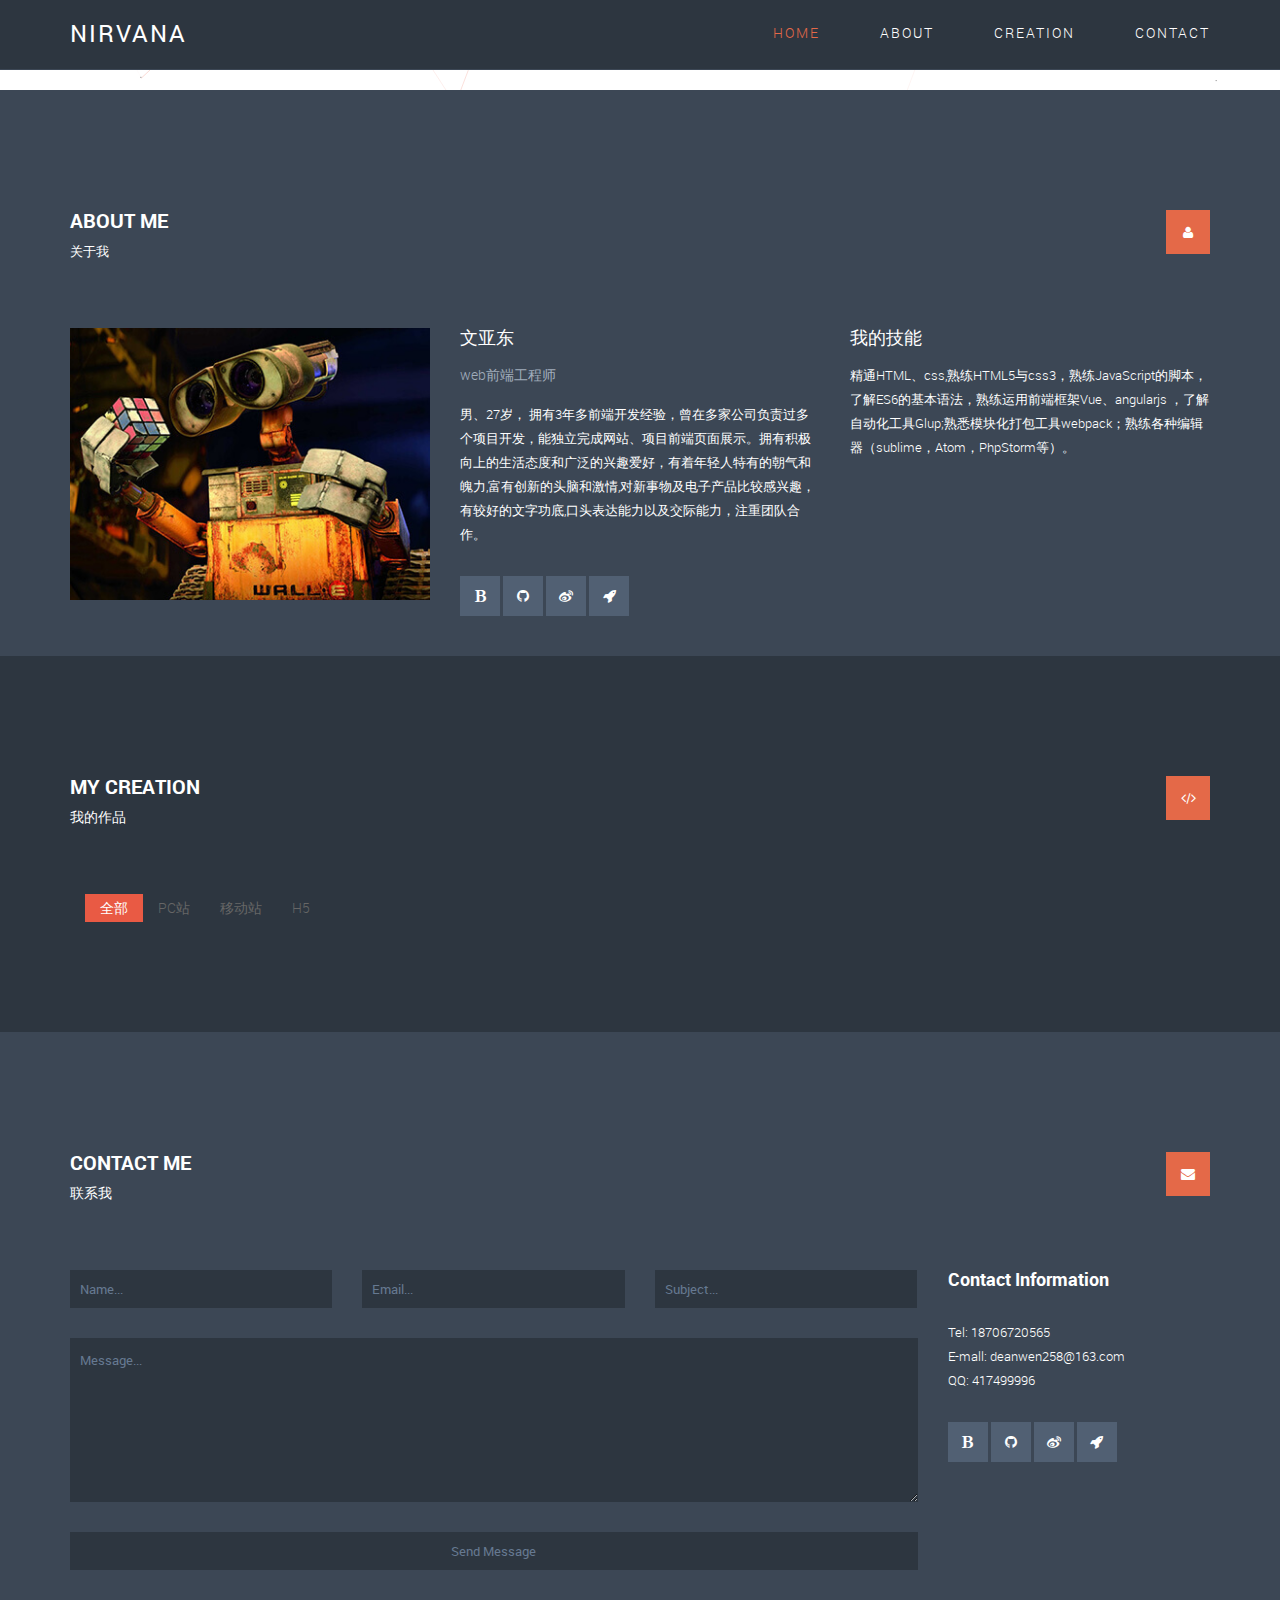
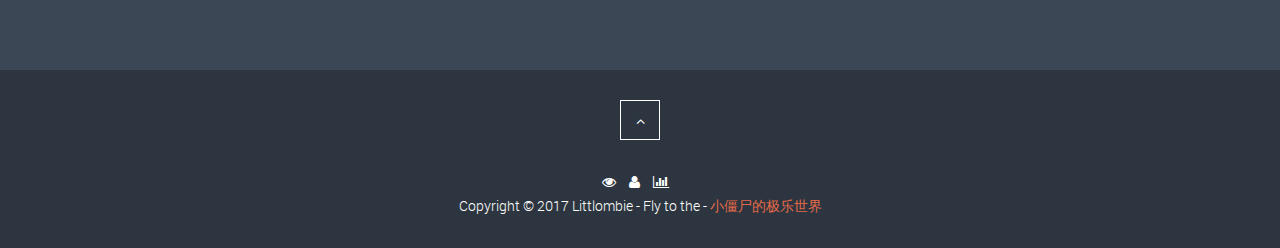
==== index.html @ 312cfea2 "修改部分兼容" ====
<!--
#############@@&$$$&&&&&&&&&&&&&&&&&@@@@@&&$$$$&@@################&
############@&&&&&&&&&&&&&&&&&&&&&&&&&@@@@@@@@&&&&&@##############@
##########@@@@@@&&&&&&&&&&&&&&@@@@@@@@@@@@@@@@#@@@@@@#############@
########@@@@@@@@@@@@@@@@@@@@@@@@@@@@@@@@@@@@########@@@###########@
#####@@@@@######@@@@@@@@@@@@@@@@@@@@@@@@###############@@@########@
###@@@@@@@@############@@@@@@@@@#######################@@@@@@#####@
#@@@@@@@@@@@@#########@@@@@@@@&&&&@@@@@@##@@##########@@@@@@@@@###@
###@@@@@@@@@@@@@#@@@@@@@&$|||||||%%$$$&&@@@@@####@##@@@@@@@@@#####@
####@@@@@@@@@@@@@&$$&@$!'....       ...``:;|$&@@@@@@@@@@@@@#######@
#########@@@@&%!:`'!|;`.                   ..`';%&@@@@###@@$$&@###@
########@@&%;`...`::`                         ...`:|$@@@@$|!!!%&@#@
########@$;`.  .....                             ..`;%$$$%|;;;;!|&&
########@$;`..  ..                              ...`;|!!!||;:;;;!$&
########@@|'...              .`''.             ....'|%|;:::::;;;|$&
#########@$:`.....      .':` .';:`..''.     ... ..`!&&%!;;;;;;!$@#@
##########&!`.......``':;|!`.  ..  .:!!:'`........'|@@@$|!;;!%@###@
######@&%||!'.....';!!!;'`.        ...`':;;;'.. ..:|||%&@$$$@#####@
#####@$;`..''...'|&@##@@$;`.........`:|&@#@@@%:`.`:;`.`;&@########@
######&!`..''`.`!$@@@@@@@|'`.  .....'!&@@@@#@&|'.`::`.`!&@########@
#######@%;'':`.`'|&@@@@&%;`.... ....`:%&@@@@@$;`.`:'';$@@#########@
######@@@@&%;`...``:;;:'``...      ..``';||!:`...'!%&@@@##########@
########@@#@%'.....`....          ...  .......`.`:|$@#############@
###########@&!'........   .`..  .`;;'.     ....`'!$@@@############@
#############@$;`.... .   .....```...  .    ..`!$@@@@@@###########@
############@@@@$!'...       ....     .  ..`:|&@@@@@@@############@
#############@@###@$!:`.................`:!$@@#@@#################@
#################@@&$%%%%|!!!!!!!!!!!|%%%$&&@@@###################@
###############@@@&&%||!|!!|%%$&$%||!|||||$&&@@@##################@
##############@@&@&$|!|%|!!!!|%$%|!!!!|%%|%&&&&@@#################@
##############@@@@&$!!!|%%%||%$%%|||%%%|;;|$&@@@##################@
##################@$|;!|%%|||!!!|||%%%%%%%$@######################@
###################@&$%%|||%$$%%$$$|||%$$$&@######################@
###################@&$$%%%$$%|||||%$$%%%%$@@######################@
-->
<!DOCTYPE html>
<!--[if lt IE 7]>
<html class="no-js lt-ie9 lt-ie8 lt-ie7"> <![endif]-->
<!--[if IE 7]>
<html class="no-js lt-ie9 lt-ie8"> <![endif]-->
<!--[if IE 8]>
<html class="no-js lt-ie9"> <![endif]-->
<!--[if gt IE 8]><!-->
<html class="no-js">
<!--<![endif]-->

<head>
    <meta charset="utf-8">
    <meta http-equiv="X-UA-Compatible" content="IE=edge">
    <title>小僵尸的极乐世界</title>
    <meta name="description" content="">
    <meta name="viewport" content="width=device-width, initial-scale=1">
    <link rel="stylesheet" href="css/normalize.css">
    <link class="icon" rel="shortcut icon" href="img/favicon.ico" />
    <link rel="stylesheet" href="css/font-awesome.css">
    <link rel="stylesheet" href="css/bootstrap.min.css">
    <link rel="stylesheet" href="css/templatemo-style.css">
    <link rel="stylesheet" href="css/style.css">
    <script src="js/vendor/modernizr-2.6.2.min.js"></script>
</head>

<body>
    <!--[if lt IE 7]>
<p class="browsehappy">You are using an <strong>outdated</strong> browser. Please <a href="http://browsehappy.com/">upgrade
    your browser</a> to improve your experience.</p>
<![endif]-->
    <div id="progress"></div>
    <div id="home" class="carousel slide carousel-fade" data-ride="carousel">

        <!-- Wrapper for slides -->
        <div class="carousel-inner">
            <div class="item active">
                <div class="item-1"></div>
                <div class="carousel-caption">
                    <div class="container">
                        <div class="col-md-offset-2 col-md-8 col-sm-12  z9">
                            <h2>STREAM</h2>
                            <p>In life, patience is the key. It's much better to be going somewhere slowly than nowhere fast.
                                </p>
                            <!-- <a href="https://littlombie.github.io/" target="_blank" class="button default z9">Details</a> -->
                        </div>
                    </div>
                </div>
            </div>
            <div class="item">
                <div class="item-2"></div>
                <div class="carousel-caption">
                    <div class="container">
                        <div class="col-md-offset-2 col-md-8 col-sm-12  z9">
                            <h2>OPTIMISM</h2>
                            <p>An optimist sees an opportunity in every calamity; a pessimist sees a calamity in every opportunity.
                                </p>
                            <!-- <a href="https://github.com/Littlombie/practice" target="_blank" class="button default z9">Challenge</a> -->
                        </div>
                    </div>
                </div>
            </div>
            <div class="item">
                <div class="item-3"></div>
                <div class="carousel-caption">
                    <div class="container">
                        <div class="col-md-offset-2 col-md-8 col-sm-12 z9">
                            <h2>BRAVER</h2>
                            <p>Pains make you stronger, tears make you braver, and heartbreaks make you wiser. So thank the
                                past for a better future. </p>
                            <!-- <a href="https://littlombie.github.io/website/" class="button default z9">Let's go</a> -->
                        </div>
                    </div>
                </div>
            </div>
        </div>
        <div class="copyrights">Collect from
            <a href="">XXX</a>
        </div>
        <!-- SLIDER OPTIONS -->
        <div class="slider-options">
            <div class="container">
                <div class="row">
                    <div class="col-md-4 col-sm-4 col-xs-4 slider-nav">
                        <!-- Controls -->
                        <a class="left carousel-control z9" href="#home" role="button" data-slide="prev">
                            <span class="fa fa-angle-left"></span>
                        </a>
                        <a class="right carousel-control z9" href="#home" role="button" data-slide="next">
                            <span class="fa fa-angle-right"></span>
                        </a>
                    </div>

                    <div class="col-md-4 col-sm-4 col-xs-4">
                        <!-- Indicators -->
                        <ol class="carousel-indicators">
                            <li data-target="#home" data-slide-to="0" class="active"></li>
                            <li data-target="#home" data-slide-to="1"></li>
                            <li data-target="#home" data-slide-to="2"></li>
                        </ol>
                    </div>

                    <div class="col-md-4 col-sm-4 text-right col-xs-4">
                        <a href="#" id="scroll-to-content" class="go-down z9">
                            <i class="fa fa-angle-down"></i>
                        </a>
                    </div>

                </div>
            </div>
        </div>

    </div>
    <!-- Carousel -->


    <nav id="navigation">
        <div class="navbar navbar-default navbar-static-top" role="navigation">
            <div class="container">
                <div class="navbar-header">
                    <button type="button" class="navbar-toggle" data-toggle="collapse" data-target=".navbar-collapse">
                        <span class="sr-only">Toggle navigation</span>
                        <i class="fa fa-bars"></i>
                    </button>
                    <a class="navbar-brand" href="index.html">NIRVANA</a>
                </div>
                <div class="navbar-collapse collapse">

                    <ul class="nav navbar-nav navbar-right">
                        <li>
                            <a href="#home" class="current z9">Home</a>
                        </li>
                        <li>
                            <a href="#about" class="z9">About</a>
                        </li>
                        <li>
                            <a href="#creation" class="z9">Creation</a>
                        </li>
                        <li>
                            <a href="#contact" class="z9">Contact</a>
                        </li>
                    </ul>

                </div>
                <!--/.nav-collapse -->
            </div>
            <!--/.container -->
        </div>
        <!--navbar-default-->
    </nav>
    <!--navigation section end here-->


    <section id="about" class="page-section first-section">
        <div class="container">
            <div class="row page-heading">
                <div class="col-md-8 col-sm-8">
                    <h3 class="page-title">About Me</h3>
                    <p class="page-subtitle">关于我</p>
                </div>
                <div class="col-md-4 col-sm-4 hidden-xs page-icon-holder">
                    <p class="page-icon">
                        <i class="fa fa-user"></i>
                    </p>
                </div>
            </div>
            <div class="row">
                <div class="col-md-4 col-sm-6 col-xs-12">
                    <div class="profile-image">
                        <img src="img/9.jpg" alt="">
                    </div>
                </div>
                <div class="col-md-4 col-sm-6 col-xs-12">
                    <div class="profile-content">
                        <h4>文亚东</h4>
                        <span>web前端工程师</span>
                        <p>
                            男、27岁，<!--现居西安，--> 拥有3年多前端开发经验，曾在多家公司负责过多个项目开发，能独立完成网站、项目前端页面展示。拥有积极向上的生活态度和广泛的兴趣爱好，有着年轻人特有的朝气和魄力,富有创新的头脑和激情,对新事物及电子产品比较感兴趣，有较好的文字功底,口头表达能力以及交际能力，注重团队合作。</p>
                        <ul class="social-icons">
                            <li>
                                <a href="https://littlombie.github.io/" class="fa fa-bold z9" target="_blank" title="博客"></a>
                            </li>
                            <li>
                                <a href="https://github.com/Littlombie" class="fa fa-github z9" target="_blank" title="GitHub"></a>
                            </li>
                            <li>
                                <a href="http://weibo.com/2500884952/profile?topnav=1&wvr=6&is_all=1" class="fa fa-weibo z9"
                                    target="_blank" title="微博"></a>
                            </li>
                            <li>
                                <a href="https://littlombie.github.io/website/my-resume.html" class="fa fa-rocket z9" target="_blank"
                                    title="简历"></a>
                            </li>
                        </ul>
                    </div>
                </div>
                <div class="col-md-4 col-sm-12 col-xs-12">
                    <div class="my-skills">
                        <h4>我的技能</h4>
                        <p>
                            精通HTML、css,熟练HTML5与css3，熟练JavaScript的脚本，了解ES6的基本语法，熟练运用前端框架Vue、angularjs ，了解自动化工具Glup;熟悉模块化打包工具webpack；熟练各种编辑器（sublime，Atom，PhpStorm等）。</p>
                        <!-- <ul class="progess-bars">
                        <small>我认为每个语言的出现到我们弄懂完全掌握不是一两年的事，我们越深入的学习就会越觉得自己懂得只是其冰山一角，所以以下仅供参考！</small>
                        <li>
                            <span>HTML 75%</span>
                            <div class="progress">
                                <div class="progress-bar" role="progressbar" aria-valuenow="875" aria-valuemin="0"
                                     aria-valuemax="100" style="width: 75%;"></div>
                            </div>
                        </li>
                        <li>
                            <span>CSS 75%</span>
                            <div class="progress">
                                <div class="progress-bar" role="progressbar" aria-valuenow="75" aria-valuemin="0"
                                     aria-valuemax="100" style="width: 75%;"></div>
                            </div>
                        </li>
                        <li>
                            <span>JAVASCRIPT 60%</span>
                            <div class="progress">
                                <div class="progress-bar" role="progressbar" aria-valuenow="60" aria-valuemin="0"
                                     aria-valuemax="100" style="width: 60%;"></div>
                            </div>
                        </li>
                    </ul> -->
                    </div>
                </div>
            </div>
        </div>
    </section>


    <section id="creation" class="page-section">
        <div class="container">
            <div class="row page-heading">
                <div class="col-md-8 col-sm-8">
                    <h3 class="page-title">My CREATION</h3>
                    <p class="page-subtitle">我的作品</p>
                </div>
                <div class="col-md-4 col-sm-4 hidden-xs text-right">
                    <p class="page-icon">
                        <i class="fa fa-code"></i>
                    </p>
                </div>
            </div>

            <div class="col-md-4 col-sm-4 center-block text-center ">
                <ul id="filters" class=" clearfix tab-hd">
                    <li>
                        <span class="pointer filter active  z9" data-filter="pc mobile H5">全部</span>
                    </li>
                    <li>
                        <span class="pointer filter   z9" data-filter="pc">PC站</span>
                    </li>
                    <li>
                        <span class="pointer filter  z9" data-filter="mobile">移动站</span>
                    </li>
                    <li>
                        <span class="pointer filter  z9" data-filter="H5">H5</span>
                    </li>
                </ul>
            </div>
            <div class="row pro_bd">
                <div id="portfoliolist" class="creation-holder">
                    <!--my CREATION-->
                </div>
            </div>
        </div>
    </section>


    <section id="contact" class="page-section">
        <div class="container">
            <div class="row page-heading">
                <div class="col-md-8 col-sm-8">
                    <h3 class="page-title">Contact Me</h3>
                    <p class="page-subtitle">联系我</p>
                </div>
                <div class="col-md-4 col-sm-4 hidden-xs text-right">
                    <p class="page-icon">
                        <i class="fa fa-envelope"></i>
                    </p>
                </div>
            </div>
            <div class="row">
                <div class="col-md-9 col-sm-12">
                    <div class="row">
                        <form method="post" class="contact-form">
                            <!--action="send-mail.php" method="post"-->
                            <fieldset class="col-md-4 col-sm-6 col-xs-12">
                                <input type="text" id="name" class=" z9" placeholder="Name..." name="name">
                            </fieldset>
                            <fieldset class="col-md-4 col-sm-6 col-xs-12">
                                <input type="email" id="email" class=" z9" placeholder="Email..." name="mail">
                            </fieldset>
                            <fieldset class="col-md-4 col-sm-12 col-xs-12">
                                <input type="text" id="subject" class=" z9" placeholder="Subject..." name="subject">
                            </fieldset>
                            <fieldset class="col-md-12 col-sm-12 col-xs-12">
                                <textarea name="message" id="message" class=" z9" cols="30" rows="6" placeholder="Message..."></textarea>
                            </fieldset>
                            <fieldset class="col-md-12 col-sm-12 col-xs-12">
                                <input type="submit" id="submit" class=" z9" class="button default" value="Send Message">
                            </fieldset>
                        </form>
                    </div>
                </div>
                <div class="col-md-3 col-sm-12">
                    <div class="contact-info">
                        <h4>Contact Information</h4>
                        <p>
                            <span>Tel: </span>
                            <a href="tel:18706720565">18706720565</a>
                        </p>
                        <p>
                            <span>E-mall: </span> deanwen258@163.com</p>
                        <p>
                            <span>QQ: </span> 417499996</p>
                        <ul class="social-icons">
                            <li>
                                <a href="https://littlombie.github.io/" class="fa fa-bold z9" target="_blank" title="博客"></a>
                            </li>
                            <li>
                                <a href="https://github.com/Littlombie" class="fa fa-github z9" target="_blank" title="GitHub"></a>
                            </li>
                            <li>
                                <a href="http://weibo.com/2500884952/profile?topnav=1&wvr=6&is_all=1" class="fa fa-weibo z9"
                                    target="_blank" title="微博"></a>
                            </li>
                            <li>
                                <a href="https://littlombie.github.io/website/my-resume.html" class="fa fa-rocket z9" target="_blank"
                                    title="简历"></a>
                            </li>
                        </ul>
                    </div>
                </div>
            </div>
        </div>
    </section>


    <footer class="site-footer">
        <div class="container">
            <div class="text-center">
                <a href="#" class="go-top z9">
                    <i class="fa fa-angle-up"></i>
                </a>
                <script async src="https://dn-lbstatics.qbox.me/busuanzi/2.3/busuanzi.pure.mini.js"></script>
                <div class="tongji">
                    <span id="busuanzi_container_site_pv">
                        <i class="fa fa-eye"></i>
                        <span id="busuanzi_value_site_pv"></span>
                    </span>
                    <span id="busuanzi_container_site_uv">
                        <i class="fa fa-user"></i>
                        <span id="busuanzi_value_site_uv"></span>
                    </span>
                    <span id="busuanzi_container_page_pv">
                        <i class="fa fa-bar-chart"></i>
                        <span id="busuanzi_value_page_pv"></span>
                    </span>
                </div>
                <p class="copyright-text">Copyright &copy; 2017 Littlombie - Fly to the -
                    <a href="javascript:;" target="_blank" title="小僵尸的极乐世界">小僵尸的极乐世界</a>
                </p>
            </div>

        </div>
    </footer>

    <script src="https://apps.bdimg.com/libs/jquery/1.11.3/jquery.min.js"></script>
    <script src="js/bootstrap.min.js"></script>
    <script src="js/min/plugins.min.js"></script>
    <script src="js/min/jquery.easing.min.js"></script>
    <script src="js/min/jquery.mixitup.min.js"></script>
    <script>
        //    (function($) {
        //    $.getJSON("data/creation.json", function(data) {
        //        // console.log(data);
        //        var $jsontip = $("#portfoliolist");
        //        var strHtml = ""; //存储数据的变量
        //
        //        $.each(data, function(infoIndex, info){
        //            // console.log(infoIndex,info);
        //            $.each(info, function(n, belongs) {
        //                // console.log(n, belongs);
        //                $.each(belongs.item, function(x, items) {
        //                    strHtml += "<div class='portfolio  col-md-3 col-sm-6 col-xs-12 creation-item "+belongs.belong+" ' data-cat='"+belongs.belong+"'> <div class='portfolio-wrapper'> <img src='img/production/"+items.img+"' alt=''/> <div class='label'> <div class='label-text'><a class='text-title' href='"+items.url+"'  target='_blank'>"+items.name+" </a></div> <div class='label-bg'></div> </div> </div> </div>"
        //                    console.log(x);
        //                    $jsontip.html(strHtml+"<p class='loadList'></p>");
        //                })
        //            })
        //        })
        //    })
        //    })(jQuery);
    </script>
    <script src="js/main.js"></script>
    <script src="js/love.js"></script>
    <script src="js/min/canvas-nest.min.js"></script>
</body>

</html>
---- css/templatemo-style.css ----
/*
Stream Template 

*/

@font-face {
    font-family: 'robotolight';
    src: url("../fonts/Roboto-Light-webfont.eot");
    src: url("../fonts/Roboto-Light-webfont.eot?#iefix") format("embedded-opentype"),url("../fonts/Roboto-Light-webfont.woff") format("woff"),url("../fonts/Roboto-Light-webfont.ttf") format("truetype"),url("../fonts/Roboto-Light-webfont.svg#robotolight") format("svg");
    font-weight: normal;
    font-style: normal;
}

@font-face {
    font-family:'robotoregular';src:url("../fonts/Roboto-Regular-webfont.eot");src:url("../fonts/Roboto-Regular-webfont.eot?#iefix") format("embedded-opentype"),url("../fonts/Roboto-Regular-webfont.woff") format("woff"),url("../fonts/Roboto-Regular-webfont.ttf") format("truetype"),url("../fonts/Roboto-Regular-webfont.svg#robotoregular") format("svg");font-weight:normal;font-style:normal;
}

@font-face {
    font-family:'robotobold';src:url("../fonts/Roboto-Bold-webfont.eot");src:url("../fonts/Roboto-Bold-webfont.eot?#iefix") format("embedded-opentype"),url("../fonts/Roboto-Bold-webfont.woff") format("woff"),url("../fonts/Roboto-Bold-webfont.ttf") format("truetype"),url("../fonts/Roboto-Bold-webfont.svg#robotobold") format("svg");font-weight:normal;font-style:normal;
}
::selection {
    background: #77e8df;
    color: #fff;
}
.slider-options:after {
    content: "";
    display: table;
    clear: both;
}
.copyrights{text-indent:-9999px;height:0;line-height:0;font-size:0;overflow:hidden;}
html,body,div,span,applet,object,iframe,h1,h2,h3,h4,h5,h6,p,blockquote,pre,a,abbr,acronym,address,big,cite,code,del,dfn,em,img,ins,kbd,q,s,samp,small,strike,strong,sub,sup,tt,var,b,u,i,center,dl,dt,dd,ol,ul,li,fieldset,form,label,legend,table,caption,tbody,tfoot,thead,tr,th,td,article,aside,canvas,details,embed,figure,figcaption,footer,header,hgroup,menu,nav,output,ruby,section,summary,time,mark,audio,video {
    margin: 0;
    padding: 0;
    border: 0;
    font-size: 100%;
    vertical-align: baseline;
}
small {
    font-size: 87.5%;
}
.pointer {
    cursor: pointer;
}
.yellow {
	color: #FF0;
}

.green {
	color: #6F6;
}

main {
    display: block;
}

body {
    line-height: 1;
}

ol,ul {
    list-style: none;
}

blockquote,q {
    quotes: none;
}

blockquote:before,blockquote:after {
    content: '';
    content: none;
}

table {
    border-collapse: collapse;
    border-spacing: 0;
}

html {
    font-size: 100%;
    -webkit-text-size-adjust: 100%;
    -ms-text-size-adjust: 100%;
}

a:focus {
    outline: none;
}

article,aside,details,figcaption,figure,footer,header,hgroup,nav,section {
    display: block;
}

audio,canvas,video {
    display: inline-block;
    *display: inline;
    *zoom: 1;
}

audio:not([controls]) {
    display: none;
}

sub,sup {
    line-height: 0;
    position: relative;
    vertical-align: baseline;
}

sup {
    top: -.5em;
}

sub {
    bottom: -.25em;
}

img {
    border: 0;
    -ms-interpolation-mode: bicubic;
}

button,input,select,textarea {
    font-size: 100%;
    margin: 0;
    vertical-align: baseline;
    *vertical-align: middle;
}

button,input {
    line-height: normal;
    *overflow: visible;
}

button::-moz-focus-inner,input::-moz-focus-inner {
    border: 0;
    padding: 0;
}

button,input[type="button"],input[type="reset"],input[type="submit"] {
    cursor: pointer;
    -webkit-appearance: button;
}

input[type="search"] {
    -webkit-appearance: textfield;
}

input[type="search"]:-webkit-search-decoration {
    -webkit-appearance: none;
}

textarea {
    overflow: auto;
    vertical-align: top;
}

body {
    font-size: 14px;
    line-height: 24px;
    color: #fff;
    font-family: 'robotolight';
}

a {
    color: #e46948;
    -webkit-transition: all 150ms ease-in-out;
    -moz-transition: all 150ms ease-in-out;
    -ms-transition: all 150ms ease-in-out;
    -o-transition: all 150ms ease-in-out;
    transition: all 150ms ease-in-out;
    text-decoration: none !important;
}

a:hover {
    color: #fff;
}

h1,h2,h3,h4,h5 {
    color: #fff;
}

::-webkit-input-placeholder {
    color: #667991;
}

:-moz-placeholder {
    color: #667991;
}

::-moz-placeholder {
    color: #667991;
}

:-ms-input-placeholder {
    color: #667991;
}

.button {
    padding: 5px 20px;
    display: inline-block;
    text-transform: uppercase;
    font-family: 'robotobold';
}

.button.default {
    background: #e46948;
    color: #fff;
}

.page-section {
    padding-top: 120px;
}

.page-heading {
    margin-bottom: 65px;
}

.page-title {
    font-size: 20px;
    font-family: 'robotobold';
    text-transform: uppercase;
    margin-bottom: 7px;
}

.page-subtitle {
    font-size: 14px;
    font-family: 'robotolight';
    text-transform: uppercase;
}

.page-icon-holder {
    text-align: right;
}

.page-icon {
    width: 44px;
    height: 44px;
    line-height: 44px;
    text-align: center;
    background: #e46948;
    color: #fff;
    display: inline-block;
}

.social-icons {
    margin-top: 30px;
}

.social-icons li {
    display: inline-block;
}

.social-icons a {
    width: 40px;
    height: 40px;
    line-height: 40px;
    background: #516073;
    text-align: center;
    color: #fff;
}

.social-icons a:hover {
    background: #e46948;
}

.navbar-default a.navbar-brand {
    color: #fff;
    font-family: 'robotoregular';
    font-size: 24px;
    text-transform: uppercase;
    letter-spacing: 2px;
    margin-top: 8px;
}

.navbar-default a.navbar-brand:hover {
    color: #fff;
}

.navbar-default .navbar-nav>li {
    margin-top: 8px;
    margin-left: 30px;
}

.navbar-default .navbar-nav>li>a {
    color: #fff;
    text-transform: uppercase;
    letter-spacing: 2px;
}

.navbar-default .navbar-nav>li>a.current {
    color: #e46948;
}

.navbar-default .navbar-nav>li>a.current:hover {
    color: #e46948;
}

.navbar-default .navbar-nav>li>a:hover {
    color: #fff;
}

.navbar,.navbar-default,.navbar-static-top {
    background-color: #2d3640;
    border-color: #3c4755;
    height: 70px;
}

.is-sticky .navbar.navbar-default.navbar-static-top {
    width: 100%;
    height: 70px;
}

#undefined-sticky-wrapper,.sticky-wrapper {
    background: #2d3640;
    height: 70px !important;
}

.navbar-default .navbar-collapse,.navbar-default .navbar-form {
    background: #2d3640;
    border-color: transparent;
}

.navbar-toggle {
    border-radius: 0;
    border: 1px solid #fff;
    width: 40px;
    height: 40px;
    text-align: center;
    line-height: 40px;
    padding: 0;
}

.navbar-toggle:hover {
    background: #2d3640;
}

.slider-options {
    background: #3c4755;
    position: absolute;
    width: 100%;
    height: 80px;
    line-height: 80px;
    bottom: 0;
    left: 0;
}

#home {
    background: #3c4755;
}

.slider-nav {
    margin-top: 21px;
}

.carousel-control {
    position: relative;
    top: 0;
    bottom: 0;
    left: 0;
    width: 32px;
    height: 32px;
    font-size: 18px;
    border: 1px solid #fff;
    color: #fff;
    text-align: center;
    text-shadow: none;
    display: block;
    float: left;
    opacity: 1;
}

.carousel-control.left {
    margin-right: 5px;
}

.carousel-control span {
    line-height: 32px;
    display: block;
    width: 100%;
    height: 100%;
}

.carousel-control:hover {
    color: #e46948;
    border-color: #e46948;
}

.carousel-control.left {
    position: relative;
    background-image: none !important;
}

.carousel-control.right {
    position: relative;
    background-image: none !important;
}

.carousel-indicators {
    position: relative;
    bottom: auto;
    left: auto;
    width: auto;
    margin-left: 0;
    line-height: 80px;
}

.carousel-indicators li {
    display: inline-block;
    width: 8px;
    height: 8px;
    margin: 1px;
    text-indent: -999px;
    cursor: pointer;
    background-color: #667991;
    border-radius: 8px;
    border: 0;
}

.carousel-indicators .active {
    width: 8px;
    height: 8px;
    background: #e46948;
    margin: 1px;
}

html,body {
    height: 100%;
}

.carousel,.item,.active {
    height: 100%;
}

.carousel-inner {
    height: 100%;
    position: static;
}
.carousel-inner>.item {
    z-index: 0;
}
.carousel-inner>.item>img,.carousel-inner>.item>a>img {
    min-width: 100%;
    max-height: 100%;
}

.item-1 {
    position: absolute;
    width: 100%;
    height: 100%;
    background: url(../img/slide-1.jpg);
    background-repeat: no-repeat;
    background-size: cover;
    background-position: 100% 100%;
}

.item-2 {
    position: absolute;
    width: 100%;
    height: 100%;
    background: url(../img/slide-2.jpg);
    background-repeat: no-repeat;
    background-size: cover;
    background-position: 100% 100%;
}

.item-3 {
    position: absolute;
    width: 100%;
    height: 100%;
    background: url(../img/slide-3.jpg);
    background-repeat: no-repeat;
    background-size: cover;
    background-position: 100% 100%;
}

.carousel-caption {
    position: absolute;
    z-index: 9;
    width: 100%;
    left: 0;
    top: 34%;
    bottom: auto;
    text-shadow: none !important;
}

.carousel-caption h2 {
    font-size: 44px;
    font-family: 'robotobold';
    margin-bottom: 30px;
}

.carousel-caption p {
    font-size: 18px;
    line-height: 24px;
    font-family: 'robotolight';
    margin-bottom: 30px;
}

@media screen and (max-width: 992px) {
    .carousel-caption {
        top: 10%;
    }

    .carousel-caption h2 {
        font-size: 24px;
    }

    .carousel-caption p {
        font-size: 16px;
    }
    .item-1,.item-2,.item-3 {
        background-position: center center;
    }
}

@media screen and (max-width: 768px) {
    .carousel-caption {
        top: 5%;
    }
    .page-heading {
        margin-bottom: 30px;
    }
}
@media screen and (max-width: 320px) {
    .carousel-control {
        width: 30px;
        height:30px;
    }
    .carousel-control span {
        line-height: 30px;
    }
}
.carousel-fade .carousel-inner .item {
    opacity: 0;
    transition-property: opacity;
}

.carousel-fade .carousel-inner .active {
    opacity: 1;
}

.carousel-fade .carousel-inner .active.left,.carousel-fade .carousel-inner .active.right {
    left: 0;
    opacity: 0;
    z-index: 1;
}

.carousel-fade .carousel-inner .next.left,.carousel-fade .carousel-inner .prev.right {
    opacity: 1;
}

.carousel-fade .carousel-control {
    z-index: 2;
}

.go-down {
    width: 32px;
    height: 32px;
    text-align: center;
    line-height: 32px;
    border: 1px solid #fff;
    color: #fff;
    display: inline-block;
}

.go-down:hover {
    color: #e46948;
    border-color: #e46948;
}

#about {
    background: #3c4755;
}

#about p {
    font-size: 13px;
}

#about h4 {
    font-size: 18px;
    font-family: 'robotobold';
    margin-bottom: 15px;
}

.profile-image {
    overflow: hidden;
    margin-bottom: 30px;
}

.profile-image img {
    width: 100%;
    display: block;
}

.profile-content {
    margin-bottom: 40px;
}

.profile-content span {
    display: block;
    margin-bottom: 15px;
    color: #a1adbc;
}

.my-skills {
    margin-bottom: 120px;
}

.progess-bars {
    margin-top: 30px;
}

.progess-bars span {
    font-size: 12px;
}

.progress {
    box-shadow: none;
    height: 14px;
    background: #475364;
    border-radius: 0;
    border: 0;
    margin-bottom: 10px;
}

.progress-bar {
    box-shadow: none;
    background: #e46948;
}

#creation {
    background: #2d3640;
}

.creation-holder {
    margin-bottom: 90px;
    display: inline-block;
}

.creation-item {
    margin-bottom: 30px;
}

.creation-thumb {
    overflow: hidden;
    position: relative;
}

.creation-thumb img {
    width: 100%;
    display: block;
}

.creation-thumb .hover {
    position: absolute;
    width: 100%;
    height: 100%;
    background: #e46948;
    top: 40px;
    left: 0;
    opacity: 0;
    visibility: hidden;
    -webkit-transition: all 200ms linear;
    -moz-transition: all 200ms linear;
    -ms-transition: all 200ms linear;
    -o-transition: all 200ms linear;
    transition: all 200ms linear;
}

.creation-thumb a {
    position: absolute;
    bottom: 10%;
    left: 50%;
    width: 40px;
    height: 40px;
    line-height: 40px;
    text-align: center;
    color: #fff;
    border: 1px solid #fff;
    margin-left: -20px;
    margin-top: -20px;
}

.creation-thumb:hover .hover {
    top: 0;
    opacity: 1;
    visibility: visible;
}

#contact {
    background: #3c4755;
    padding-bottom: 70px;
}

.contact-form {
    margin-bottom: 40px;
}

.contact-form input,.contact-form textarea {
    padding: 10px;
    width: 100%;
    margin-bottom: 30px;
    background: #2d3640;
    border: 0;
    outline: 0;
    font-size: 13px;
    font-family: 'robotoregular';
    color: #667991;
}

.contact-form textarea {
    max-width: 100%;
}

.contact-form .button {
    display: inline-block;
    width: auto;
}

.contact-info {
    margin-bottom: 50px;
}

.contact-info h4 {
    font-size: 18px;
    font-family: 'robotobold';
    margin-bottom: 30px;
}

.contact-info p {
    font-size: 13px;
}
.contact-info a {
    color: #fff;
}
.contact-info a:hover {
    color: #FFF;
}
.site-footer {
    background: #2d3640;
    padding: 30px 0;
}

.site-footer a {
    display: inline-block;
    color: #e46948;
}

.go-top {
    width: 40px;
    height: 40px;
    line-height: 40px;
    text-align: center;
    border: 1px solid #fff;
    display: inline-block;
    color: #fff !important;
    margin-bottom: 30px;
}

.go-top:hover {
    color: #e46948 !important;
    border-color: #e46948;
}
---- css/style.css ----
html,body{height:auto}#progress{position:fixed;top:0;left:0;height:3px;background:linear-gradient(to right, #02c7fd 0%, #ff0202 100%);z-index:9999}.tab-hd span{-webkit-transition:all 150ms ease-in-out;-moz-transition:all 150ms ease-in-out;-ms-transition:all 150ms ease-in-out;-o-transition:all 150ms ease-in-out;transition:all 150ms ease-in-out;text-decoration:none !important}.tab-hd span:hover{color:#e46948;border-color:#e46948}#filters{padding:0;list-style:none}#filters li{float:left}#filters li span{display:block;padding:2px 15px;text-decoration:none;color:#666;cursor:pointer}#filters li span.active{background:#e95a44;color:#fff}.center-block{margin-bottom:20px}.creation-holder{-webkit-display:flex;display:flex;width:100%;flex-wrap:wrap;justify-content:space-between}#portfoliolist .portfolio{-webkit-box-sizing:border-box;-moz-box-sizing:border-box;-o-box-sizing:border-box;width:24.5%;*width:23%;margin:1% 0;display:none;float:left;overflow:hidden}.portfolio-wrapper{overflow:hidden;position:relative !important;cursor:pointer}.portfolio-wrapper>a{display:block;width:100%;height:100%}.portfolio img{max-width:100%;position:relative}.portfolio .label{position:absolute;width:100%;height:40px;bottom:-40px;left:0}.portfolio .label-bg{background:#e95a44;width:100%;height:100%;position:absolute;top:0;left:0}.portfolio .label-text{color:#fff;position:relative;z-index:500;padding:5px 8px}.portfolio .label-text a.text-title{color:#fff;font-size:1.4em;line-height:1.5}.portfolio .text-category{display:block;font-size:9px}span#busuanzi_value_site_pv,span#busuanzi_value_site_uv,span#busuanzi_value_page_pv{margin:0 5px}@keyframes rainbow{0%{caret-color:red}20%{caret-color:orange}40%{caret-color:yellow}60%{caret-color:green}80%{caret-color:blue}100%{caret-color:purple}}@supports not (caret-color: orange){input,textarea{color:orange !important;text-shadow:0px 0px 0px #495057;-webkit-text-fill-color:transparent}}input,textarea{caret-color:orange}input:focus,textarea:focus{animation:3s infinite rainbow}@media only screen and (min-width: 768px) and (max-width: 959px){.container{width:768px}}@media only screen and (max-width: 767px){.container{width:95%}#filters{margin-bottom:10px}#filters li{float:none;display:inline-block}#filters li span{padding:0px 11px}#portfoliolist .portfolio{width:48%;margin:1%;padding:0 1%}.portfolio img{margin:0;float:left}.portfolio .label-text a.text-title{line-height:2}.portfolio .label{bottom:0 !important;overflow:hidden}.portfolio .label-bg{background:rgba(45,54,64,0.7);-webkit-filter:blur(10px);-moz-filter:blur(10px);-ms-filter:blur(10px);filter:blur(10px)}}@media only screen and (min-width: 480px) and (max-width: 767px){.container{width:70%}}@media screen and (max-width: 320px){.portfolio .label-text a.text-title{font-size:1.1em}}.container:after{content:"\0020";display:block;height:0;clear:both;visibility:hidden}.clearfix:before,.clearfix:after,.row:before,.row:after{content:'\0020';display:block;overflow:hidden;visibility:hidden;width:0;height:0}.row:after,.clearfix:after{clear:both}.row,.clearfix{zoom:1}#c_n13{z-index:1 !important}.z9{position:relative;z-index:9 !important}
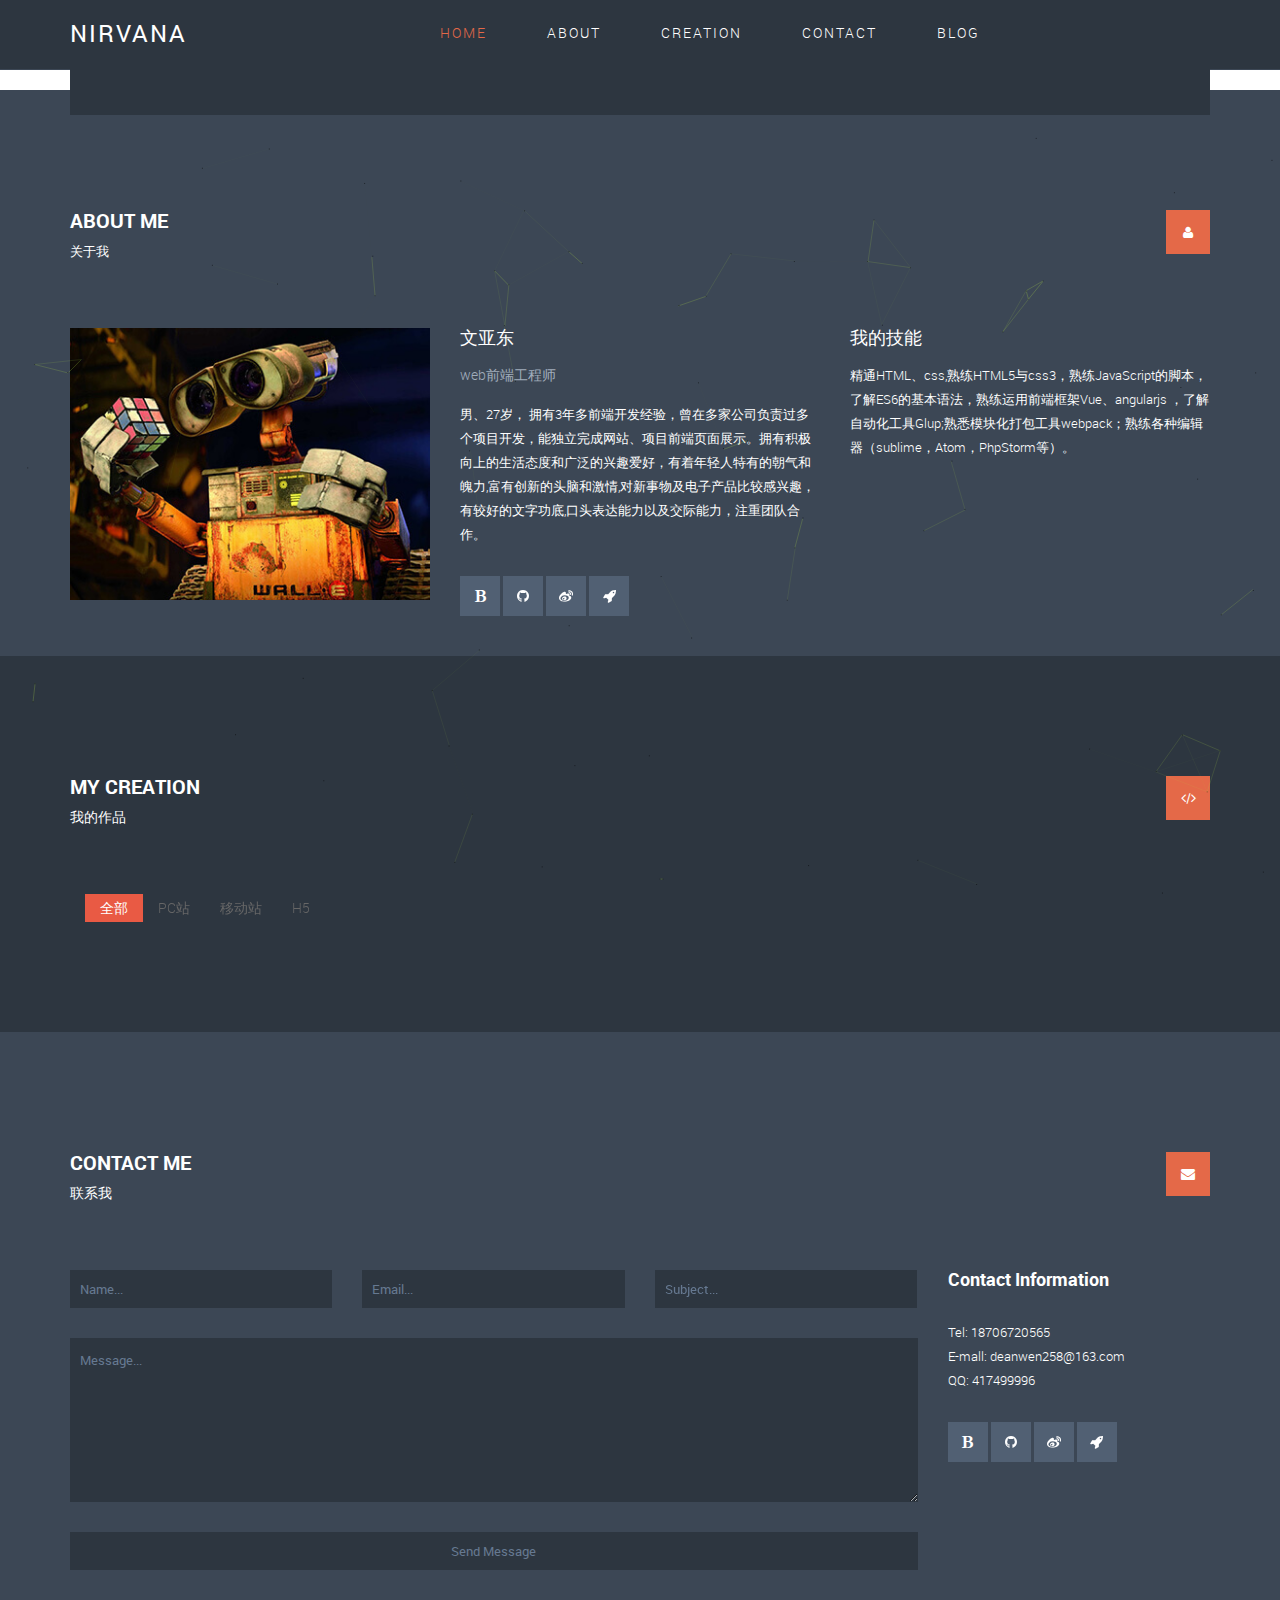
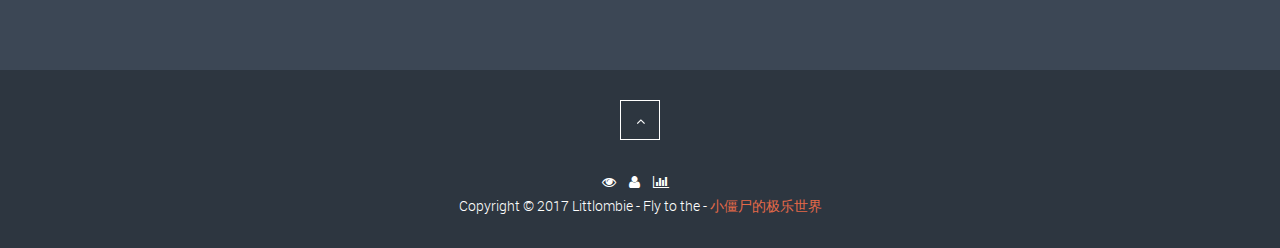
==== commit 0af8469d: "Update index.html" ====
--- a/index.html
+++ b/index.html
@@ -174,6 +174,12 @@
                         <li>
                             <a href="#contact" class="z9">Contact</a>
                         </li>
+                        <li>
+                            <a href="#contact" class="z9">Blog</a>
+                        </li>
+                        <li>
+                            <canvas id="canvas" style="width:200px;">当前浏览器不支持canvas，请更换浏览器后再试</canvas>
+                        </li>
                     </ul>
 
                 </div>
@@ -432,6 +438,7 @@
     <script src="js/main.js"></script>
     <script src="js/love.js"></script>
     <script src="js/min/canvas-nest.min.js"></script>
+    <script src="js/time-canvas.js">
 </body>
 
 </html>
--- a/css/templatemo-style.css
+++ b/css/templatemo-style.css
@@ -759,4 +759,7 @@
 .go-top:hover {
     color: #e46948 !important;
     border-color: #e46948;
+}
+canvas {
+    z-index: 1 !important;
 }--- a/css/style.css
+++ b/css/style.css
@@ -1 +1 @@
-html,body{height:auto}#progress{position:fixed;top:0;left:0;height:3px;background:linear-gradient(to right, #02c7fd 0%, #ff0202 100%);z-index:9999}.tab-hd span{-webkit-transition:all 150ms ease-in-out;-moz-transition:all 150ms ease-in-out;-ms-transition:all 150ms ease-in-out;-o-transition:all 150ms ease-in-out;transition:all 150ms ease-in-out;text-decoration:none !important}.tab-hd span:hover{color:#e46948;border-color:#e46948}#filters{padding:0;list-style:none}#filters li{float:left}#filters li span{display:block;padding:2px 15px;text-decoration:none;color:#666;cursor:pointer}#filters li span.active{background:#e95a44;color:#fff}.center-block{margin-bottom:20px}.creation-holder{-webkit-display:flex;display:flex;width:100%;flex-wrap:wrap;justify-content:space-between}#portfoliolist .portfolio{-webkit-box-sizing:border-box;-moz-box-sizing:border-box;-o-box-sizing:border-box;width:24.5%;*width:23%;margin:1% 0;display:none;float:left;overflow:hidden}.portfolio-wrapper{overflow:hidden;position:relative !important;cursor:pointer}.portfolio-wrapper>a{display:block;width:100%;height:100%}.portfolio img{max-width:100%;position:relative}.portfolio .label{position:absolute;width:100%;height:40px;bottom:-40px;left:0}.portfolio .label-bg{background:#e95a44;width:100%;height:100%;position:absolute;top:0;left:0}.portfolio .label-text{color:#fff;position:relative;z-index:500;padding:5px 8px}.portfolio .label-text a.text-title{color:#fff;font-size:1.4em;line-height:1.5}.portfolio .text-category{display:block;font-size:9px}span#busuanzi_value_site_pv,span#busuanzi_value_site_uv,span#busuanzi_value_page_pv{margin:0 5px}@keyframes rainbow{0%{caret-color:red}20%{caret-color:orange}40%{caret-color:yellow}60%{caret-color:green}80%{caret-color:blue}100%{caret-color:purple}}@supports not (caret-color: orange){input,textarea{color:orange !important;text-shadow:0px 0px 0px #495057;-webkit-text-fill-color:transparent}}input,textarea{caret-color:orange}input:focus,textarea:focus{animation:3s infinite rainbow}@media only screen and (min-width: 768px) and (max-width: 959px){.container{width:768px}}@media only screen and (max-width: 767px){.container{width:95%}#filters{margin-bottom:10px}#filters li{float:none;display:inline-block}#filters li span{padding:0px 11px}#portfoliolist .portfolio{width:48%;margin:1%;padding:0 1%}.portfolio img{margin:0;float:left}.portfolio .label-text a.text-title{line-height:2}.portfolio .label{bottom:0 !important;overflow:hidden}.portfolio .label-bg{background:rgba(45,54,64,0.7);-webkit-filter:blur(10px);-moz-filter:blur(10px);-ms-filter:blur(10px);filter:blur(10px)}}@media only screen and (min-width: 480px) and (max-width: 767px){.container{width:70%}}@media screen and (max-width: 320px){.portfolio .label-text a.text-title{font-size:1.1em}}.container:after{content:"\0020";display:block;height:0;clear:both;visibility:hidden}.clearfix:before,.clearfix:after,.row:before,.row:after{content:'\0020';display:block;overflow:hidden;visibility:hidden;width:0;height:0}.row:after,.clearfix:after{clear:both}.row,.clearfix{zoom:1}#c_n13{z-index:1 !important}.z9{position:relative;z-index:9 !important}
+html,body{height:auto}#progress{position:fixed;top:0;left:0;height:3px;background:linear-gradient(to right, #02c7fd 0%, #ff0202 100%);z-index:9999}.tab-hd span{-webkit-transition:all 150ms ease-in-out;-moz-transition:all 150ms ease-in-out;-ms-transition:all 150ms ease-in-out;-o-transition:all 150ms ease-in-out;transition:all 150ms ease-in-out;text-decoration:none !important}.tab-hd span:hover{color:#e46948;border-color:#e46948}#filters{padding:0;list-style:none}#filters li{float:left}#filters li span{display:block;padding:2px 15px;text-decoration:none;color:#666;cursor:pointer}#filters li span.active{background:#e95a44;color:#fff}.center-block{margin-bottom:20px}.creation-holder{-webkit-display:flex;display:flex;width:100%;flex-wrap:wrap;justify-content:space-between}#portfoliolist .portfolio{-webkit-box-sizing:border-box;-moz-box-sizing:border-box;-o-box-sizing:border-box;width:24.5%;*width:23%;margin:1% 0;display:none;float:left;overflow:hidden}.portfolio-wrapper{overflow:hidden;position:relative !important;cursor:pointer}.portfolio-wrapper>a{display:block;width:100%;height:100%}.portfolio img{max-width:100%;position:relative}.portfolio .label{position:absolute;width:100%;height:40px;bottom:-40px;left:0}.portfolio .label-bg{background:#e95a44;width:100%;height:100%;position:absolute;top:0;left:0}.portfolio .label-text{color:#fff;position:relative;z-index:500;padding:5px 8px}.portfolio .label-text a.text-title{color:#fff;font-size:1.4em;line-height:1.5}.portfolio .text-category{display:block;font-size:9px}span#busuanzi_value_site_pv,span#busuanzi_value_site_uv,span#busuanzi_value_page_pv{margin:0 5px}@keyframes rainbow{0%{caret-color:red}20%{caret-color:orange}40%{caret-color:yellow}60%{caret-color:green}80%{caret-color:blue}100%{caret-color:purple}}@supports not (caret-color: orange){input,textarea{color:orange !important;text-shadow:0px 0px 0px #495057;-webkit-text-fill-color:transparent}}input,textarea{caret-color:orange}input:focus,textarea:focus{animation:3s infinite rainbow}@media only screen and (min-width: 768px) and (max-width: 959px){.container{width:768px}}@media only screen and (max-width: 767px){.container{width:95%}#filters{margin-bottom:10px}#filters li{float:none;display:inline-block}#filters li span{padding:0px 11px}#portfoliolist .portfolio{width:48%;margin:1%;padding:0 1%}.portfolio img{margin:0;float:left}.portfolio .label-text a.text-title{line-height:2}.portfolio .label{bottom:0 !important;overflow:hidden}.portfolio .label-bg{background:rgba(45,54,64,0.7);-webkit-filter:blur(10px);-moz-filter:blur(10px);-ms-filter:blur(10px);filter:blur(10px)}}@media only screen and (min-width: 480px) and (max-width: 767px){.container{width:70%}}@media screen and (max-width: 320px){.portfolio .label-text a.text-title{font-size:1.1em}}.container:after{content:"\0020";display:block;height:0;clear:both;visibility:hidden}.clearfix:before,.clearfix:after,.row:before,.row:after{content:'\0020';display:block;overflow:hidden;visibility:hidden;width:0;height:0}.row:after,.clearfix:after{clear:both}.row,.clearfix{zoom:1}canvas{z-index:1 !important}.z9{position:relative;z-index:9 !important}
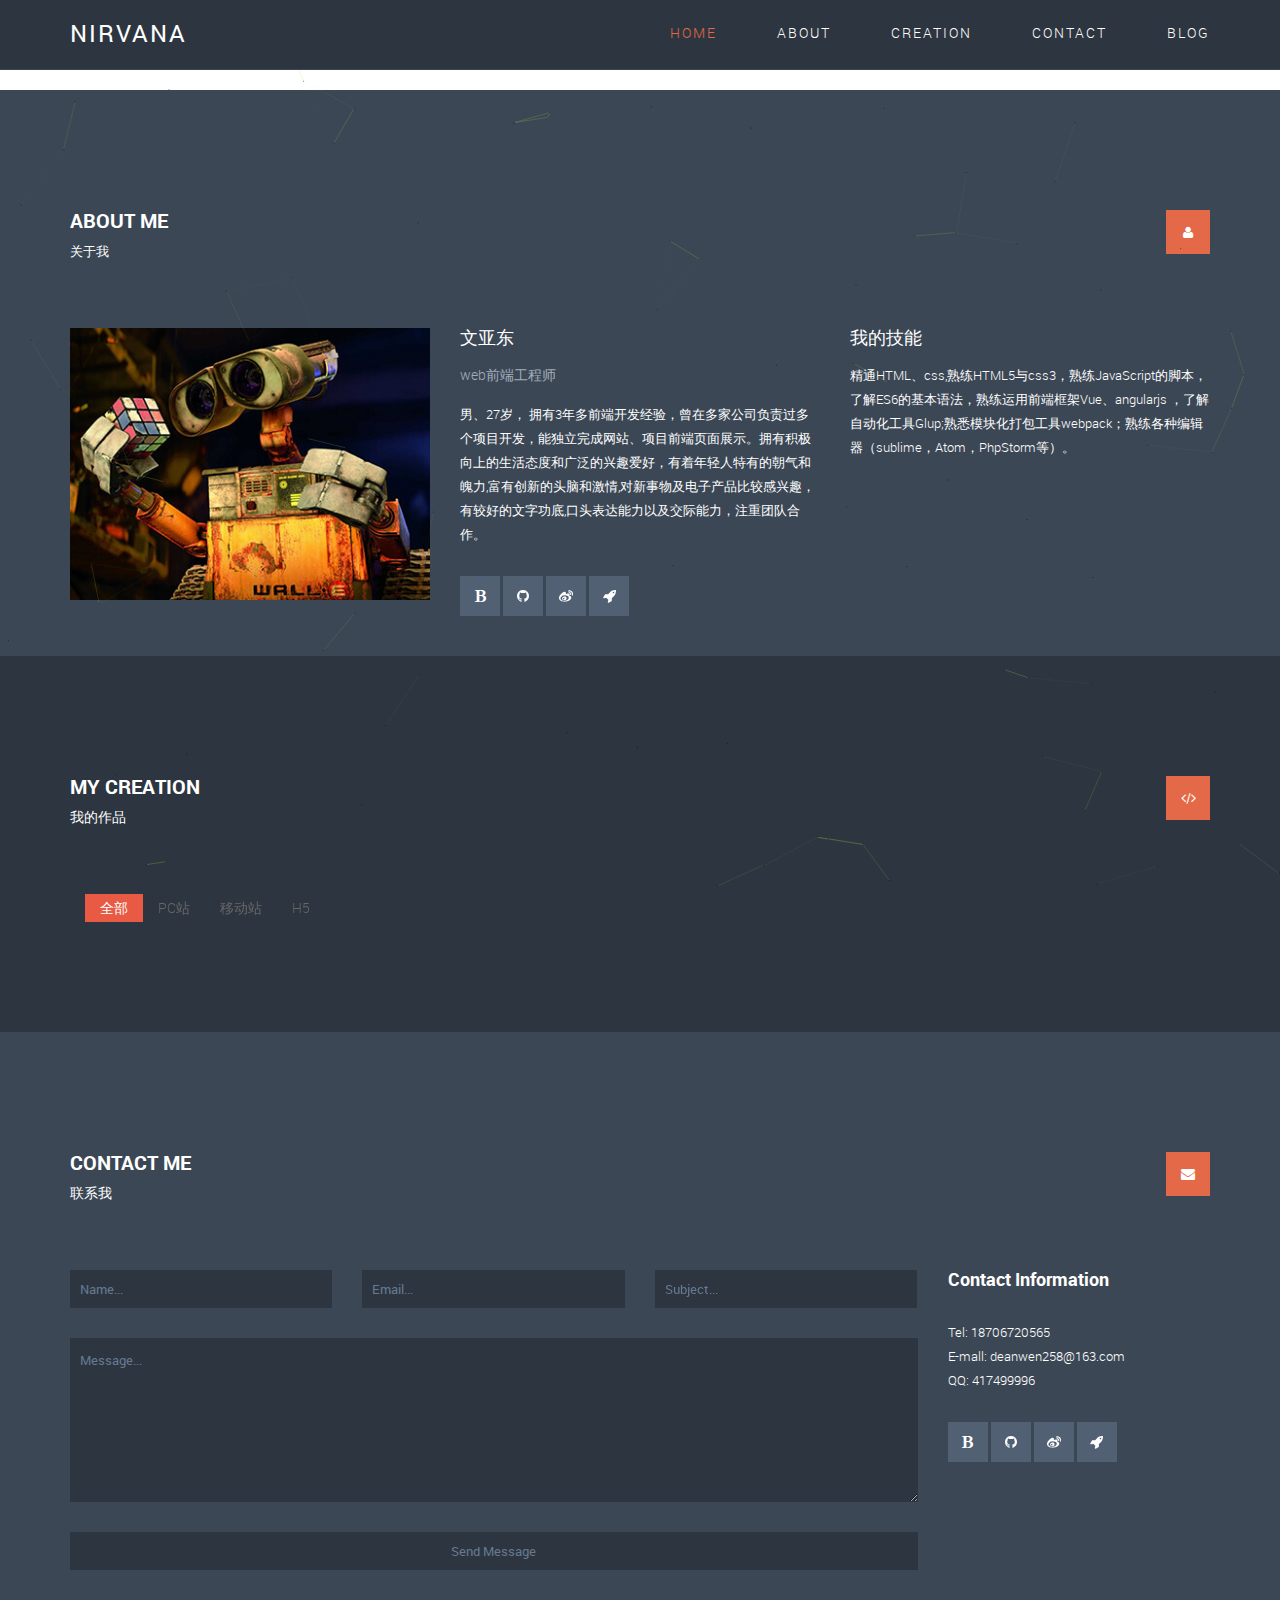
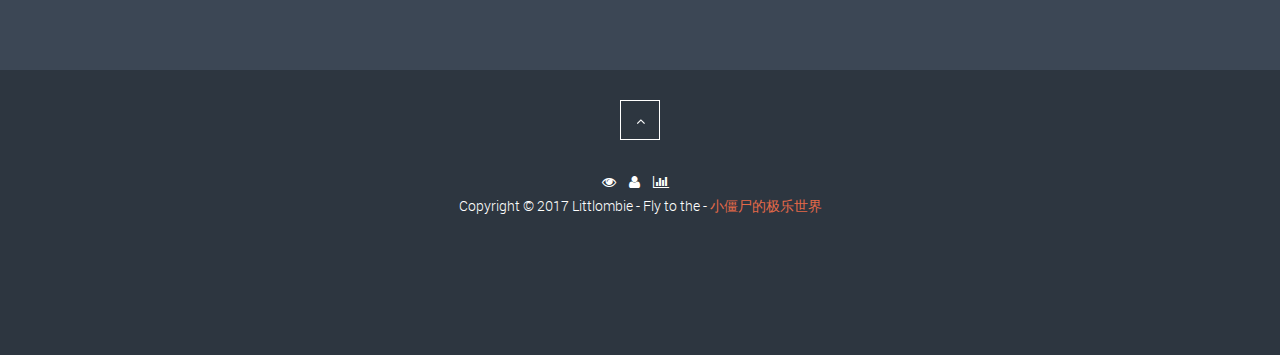
==== commit 3b7573ab: "Update index.html" ====
--- a/index.html
+++ b/index.html
@@ -175,10 +175,7 @@
                             <a href="#contact" class="z9">Contact</a>
                         </li>
                         <li>
-                            <a href="#contact" class="z9">Blog</a>
-                        </li>
-                        <li>
-                            <canvas id="canvas" style="width:200px;">当前浏览器不支持canvas，请更换浏览器后再试</canvas>
+                            <a href="https://littlombie.github.io/" class="z9">Blog</a>
                         </li>
                     </ul>
 
@@ -405,7 +402,7 @@
                     <a href="javascript:;" target="_blank" title="小僵尸的极乐世界">小僵尸的极乐世界</a>
                 </p>
             </div>
-
+            <canvas id="canvas" style="width:200px;">当前浏览器不支持canvas，请更换浏览器后再试</canvas>
         </div>
     </footer>
 
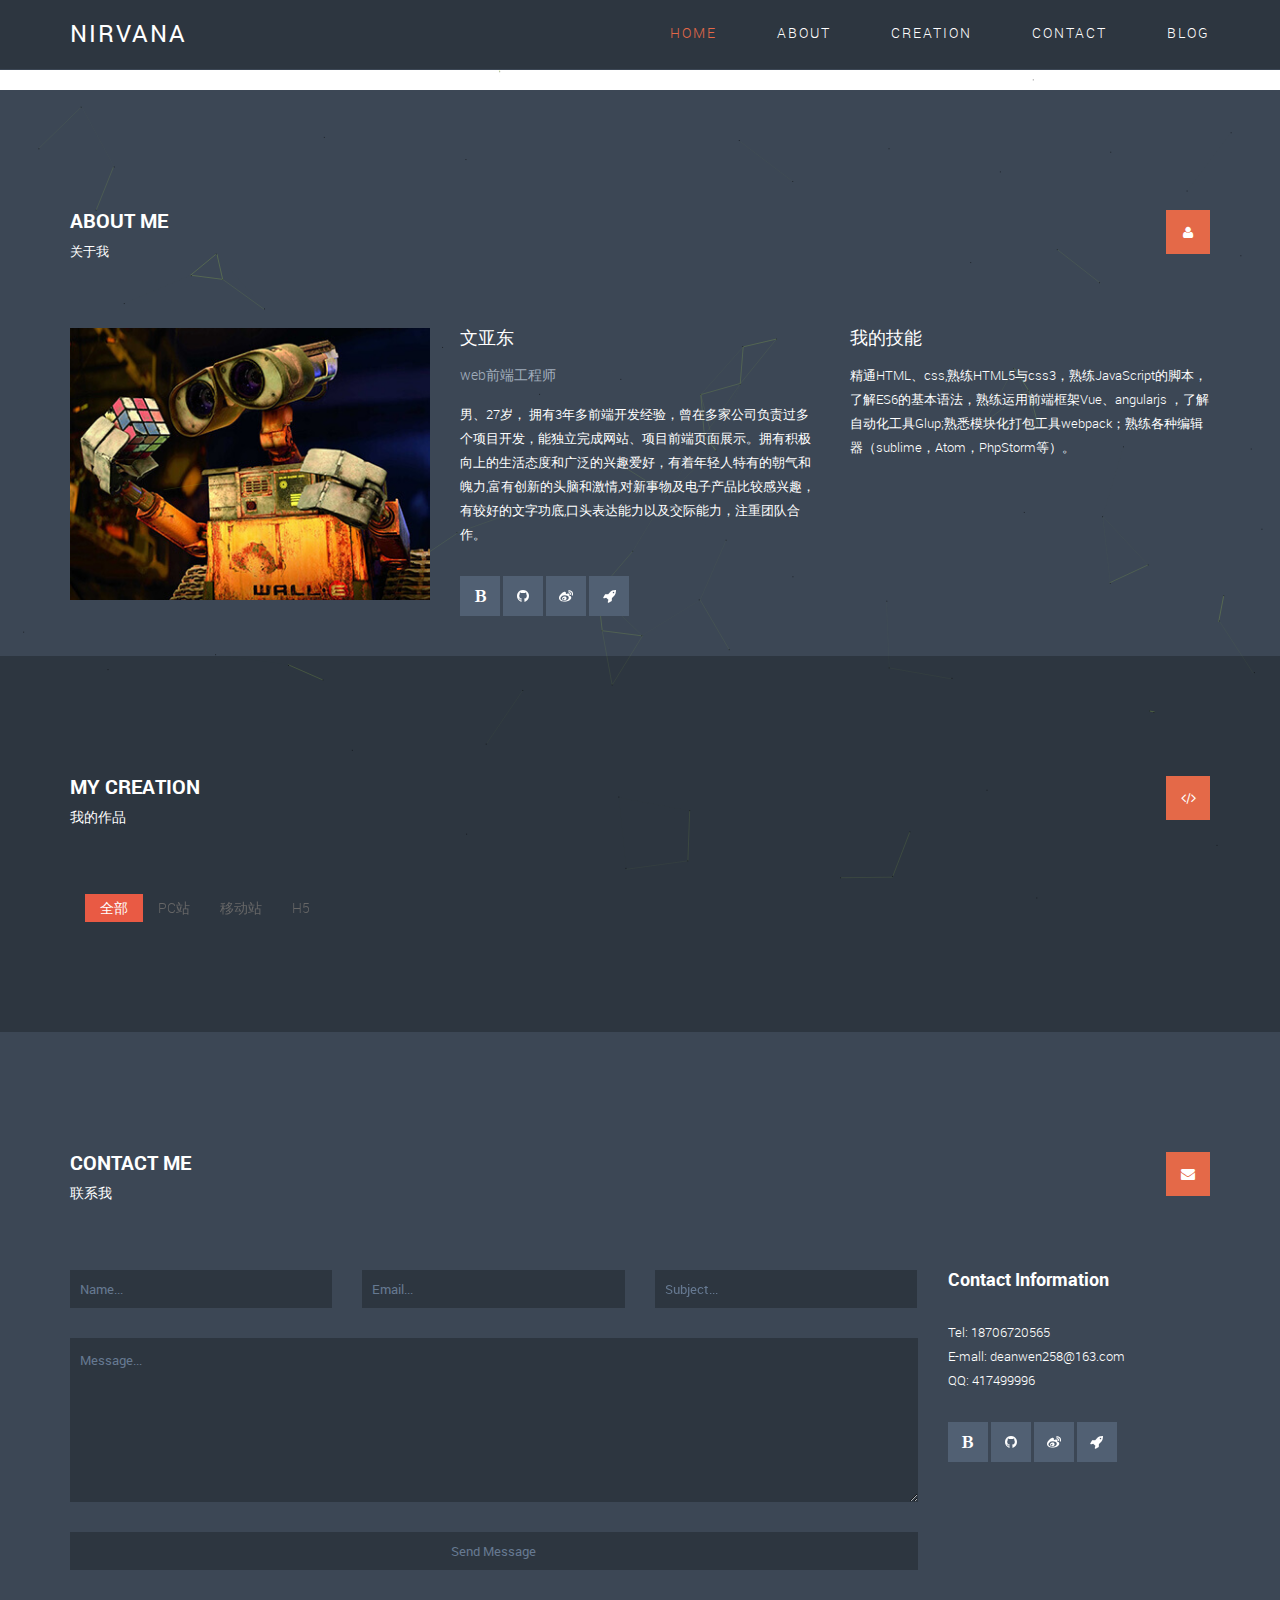
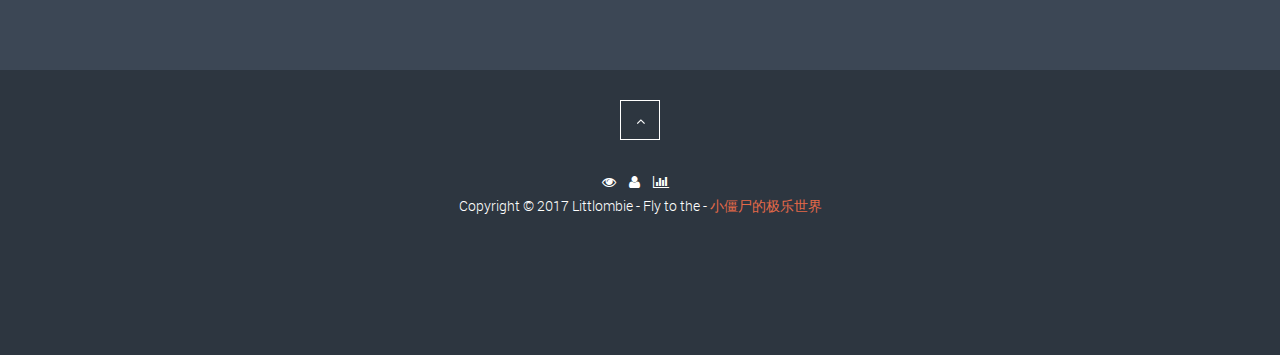
==== commit 66062ba1: "updated" ====
--- a/index.html
+++ b/index.html
@@ -160,7 +160,6 @@
                     <a class="navbar-brand" href="index.html">NIRVANA</a>
                 </div>
                 <div class="navbar-collapse collapse">
-
                     <ul class="nav navbar-nav navbar-right">
                         <li>
                             <a href="#home" class="current z9">Home</a>
@@ -408,7 +407,7 @@
 
     <script src="https://apps.bdimg.com/libs/jquery/1.11.3/jquery.min.js"></script>
     <script src="js/bootstrap.min.js"></script>
-    <script src="js/min/plugins.min.js"></script>
+    <script src="js/plugins.js"></script>
     <script src="js/min/jquery.easing.min.js"></script>
     <script src="js/min/jquery.mixitup.min.js"></script>
     <script>
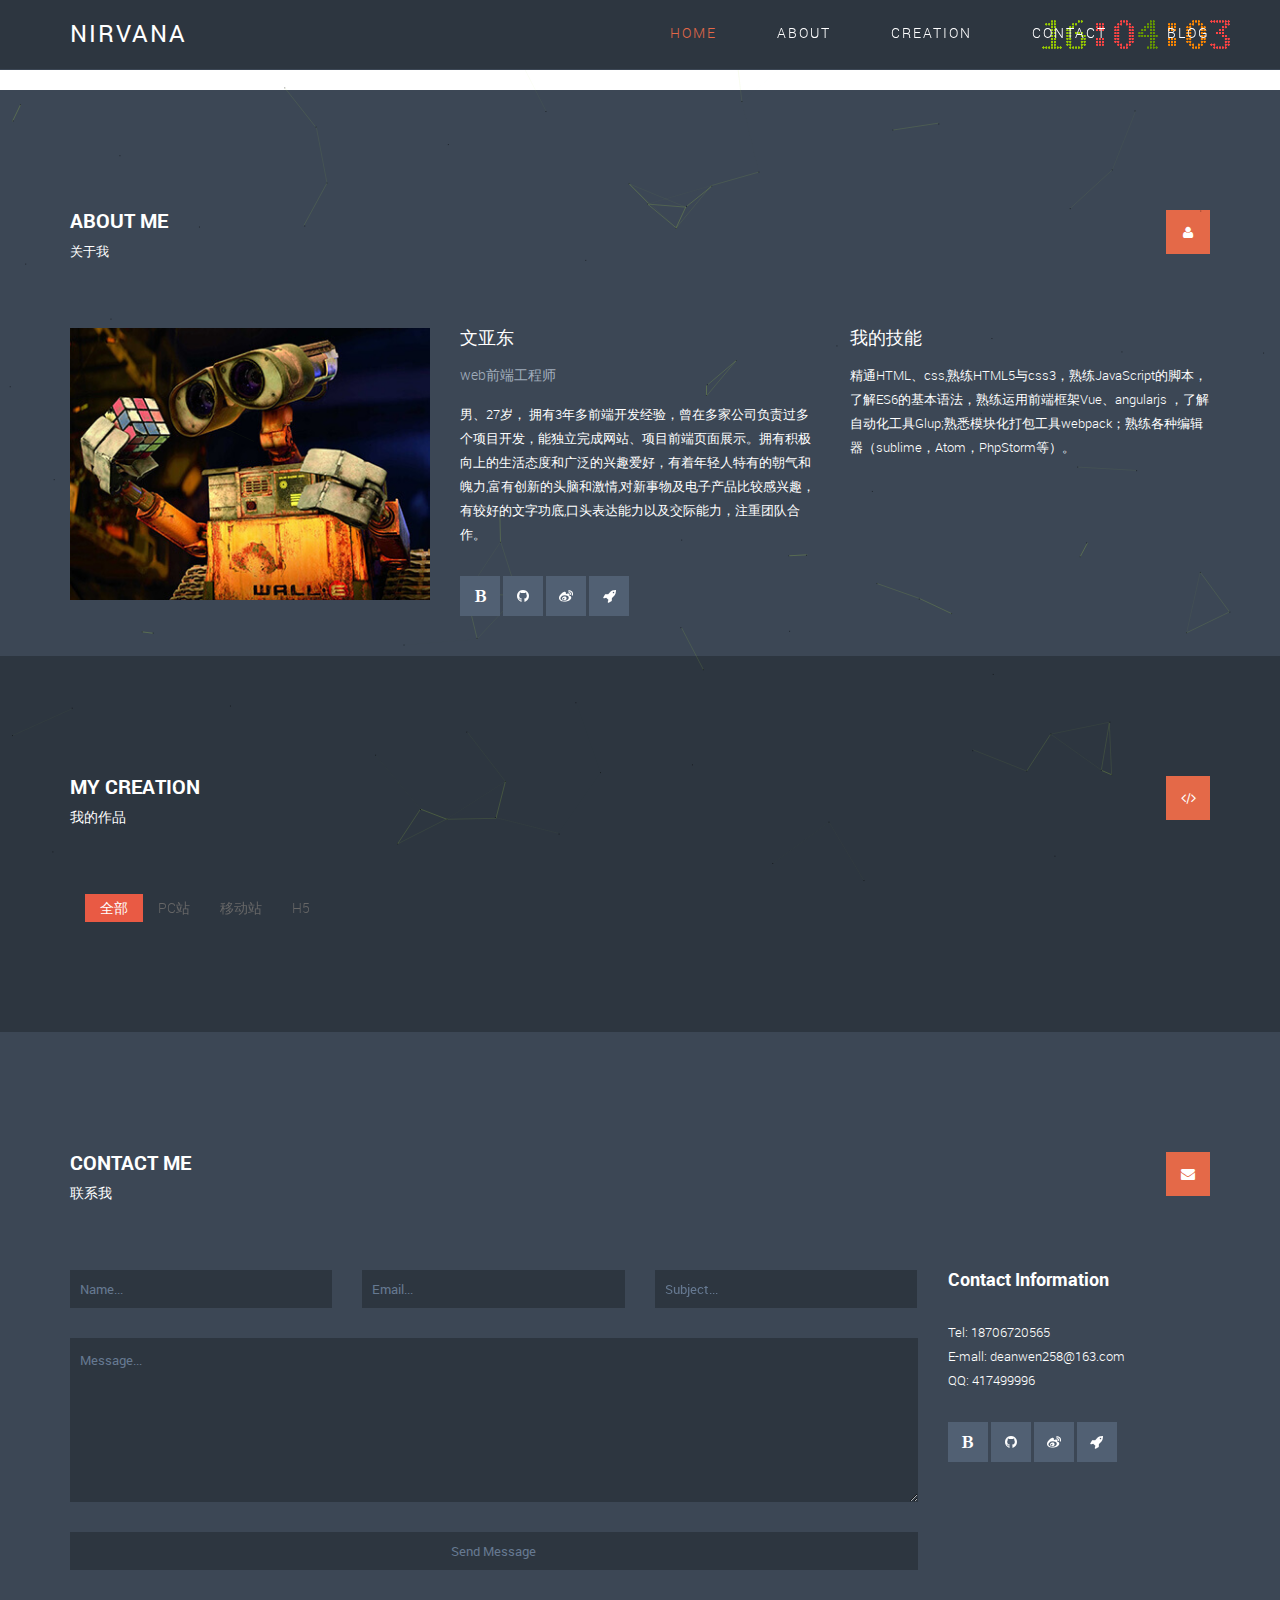
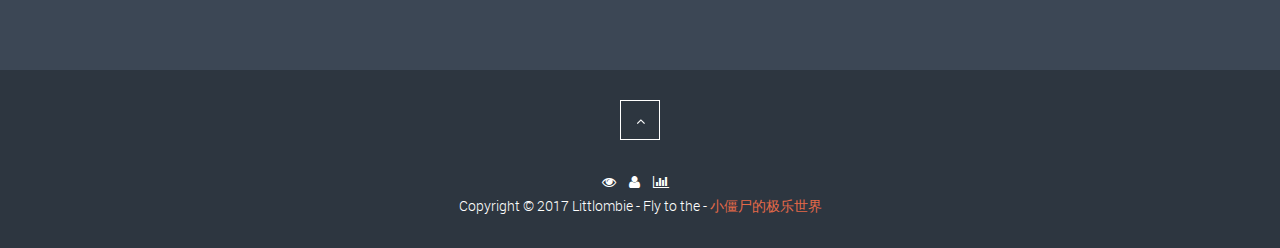
==== commit 8406cc22: "add canvas time" ====
--- a/index.html
+++ b/index.html
@@ -55,7 +55,7 @@
     <link rel="stylesheet" href="css/font-awesome.css">
     <link rel="stylesheet" href="css/bootstrap.min.css">
     <link rel="stylesheet" href="css/templatemo-style.css">
-    <link rel="stylesheet" href="css/style.css">
+    <link rel="stylesheet" href="css/style.min.css">
     <script src="js/vendor/modernizr-2.6.2.min.js"></script>
 </head>
 
@@ -182,11 +182,11 @@
                 <!--/.nav-collapse -->
             </div>
             <!--/.container -->
+            <canvas id="canvas" style="width:200px;">当前浏览器不支持canvas，请更换浏览器后再试</canvas>
         </div>
         <!--navbar-default-->
     </nav>
     <!--navigation section end here-->
-
 
     <section id="about" class="page-section first-section">
         <div class="container">
@@ -265,7 +265,6 @@
             </div>
         </div>
     </section>
-
 
     <section id="creation" class="page-section">
         <div class="container">
@@ -304,7 +303,6 @@
             </div>
         </div>
     </section>
-
 
     <section id="contact" class="page-section">
         <div class="container">
@@ -375,7 +373,6 @@
         </div>
     </section>
 
-
     <footer class="site-footer">
         <div class="container">
             <div class="text-center">
@@ -401,7 +398,6 @@
                     <a href="javascript:;" target="_blank" title="小僵尸的极乐世界">小僵尸的极乐世界</a>
                 </p>
             </div>
-            <canvas id="canvas" style="width:200px;">当前浏览器不支持canvas，请更换浏览器后再试</canvas>
         </div>
     </footer>
 
@@ -410,31 +406,10 @@
     <script src="js/plugins.js"></script>
     <script src="js/min/jquery.easing.min.js"></script>
     <script src="js/min/jquery.mixitup.min.js"></script>
-    <script>
-        //    (function($) {
-        //    $.getJSON("data/creation.json", function(data) {
-        //        // console.log(data);
-        //        var $jsontip = $("#portfoliolist");
-        //        var strHtml = ""; //存储数据的变量
-        //
-        //        $.each(data, function(infoIndex, info){
-        //            // console.log(infoIndex,info);
-        //            $.each(info, function(n, belongs) {
-        //                // console.log(n, belongs);
-        //                $.each(belongs.item, function(x, items) {
-        //                    strHtml += "<div class='portfolio  col-md-3 col-sm-6 col-xs-12 creation-item "+belongs.belong+" ' data-cat='"+belongs.belong+"'> <div class='portfolio-wrapper'> <img src='img/production/"+items.img+"' alt=''/> <div class='label'> <div class='label-text'><a class='text-title' href='"+items.url+"'  target='_blank'>"+items.name+" </a></div> <div class='label-bg'></div> </div> </div> </div>"
-        //                    console.log(x);
-        //                    $jsontip.html(strHtml+"<p class='loadList'></p>");
-        //                })
-        //            })
-        //        })
-        //    })
-        //    })(jQuery);
-    </script>
     <script src="js/main.js"></script>
     <script src="js/love.js"></script>
     <script src="js/min/canvas-nest.min.js"></script>
-    <script src="js/time-canvas.js">
+    <script src="js/time-canvas.js"></script>
 </body>
 
 </html>
--- a/css/style.min.css
+++ b/css/style.min.css
@@ -0,0 +1 @@
+html,body{height:auto}#progress{position:fixed;top:0;left:0;height:3px;background:linear-gradient(to right, #02c7fd 0%, #ff0202 100%);z-index:9999}.tab-hd span{-webkit-transition:all 150ms ease-in-out;-moz-transition:all 150ms ease-in-out;-ms-transition:all 150ms ease-in-out;-o-transition:all 150ms ease-in-out;transition:all 150ms ease-in-out;text-decoration:none !important}.tab-hd span:hover{color:#e46948;border-color:#e46948}#filters{padding:0;list-style:none}#filters li{float:left}#filters li span{display:block;padding:2px 15px;text-decoration:none;color:#666;cursor:pointer}#filters li span.active{background:#e95a44;color:#fff}.center-block{margin-bottom:20px}.creation-holder{-webkit-display:flex;display:flex;width:100%;flex-wrap:wrap;justify-content:space-between}#portfoliolist .portfolio{-webkit-box-sizing:border-box;-moz-box-sizing:border-box;-o-box-sizing:border-box;width:24.5%;*width:23%;margin:1% 0;display:none;float:left;overflow:hidden}.portfolio-wrapper{overflow:hidden;position:relative !important;cursor:pointer}.portfolio-wrapper>a{display:block;width:100%;height:100%}.portfolio img{max-width:100%;position:relative}.portfolio .label{position:absolute;width:100%;height:40px;bottom:-40px;left:0}.portfolio .label-bg{background:#e95a44;width:100%;height:100%;position:absolute;top:0;left:0}.portfolio .label-text{color:#fff;position:relative;z-index:500;padding:5px 8px}.portfolio .label-text a.text-title{color:#fff;font-size:1.4em;line-height:1.5}.portfolio .text-category{display:block;font-size:9px}span#busuanzi_value_site_pv,span#busuanzi_value_site_uv,span#busuanzi_value_page_pv{margin:0 5px}@keyframes rainbow{0%{caret-color:red}20%{caret-color:orange}40%{caret-color:yellow}60%{caret-color:green}80%{caret-color:blue}100%{caret-color:purple}}@supports not (caret-color: orange){input,textarea{color:orange !important;text-shadow:0px 0px 0px #495057;-webkit-text-fill-color:transparent}}input,textarea{caret-color:orange}input:focus,textarea:focus{animation:3s infinite rainbow}@media only screen and (min-width: 768px) and (max-width: 959px){.container{width:768px}}@media only screen and (max-width: 767px){.container{width:95%}#filters{margin-bottom:10px}#filters li{float:none;display:inline-block}#filters li span{padding:0px 11px}#portfoliolist .portfolio{width:48%;margin:1%;padding:0 1%}.portfolio img{margin:0;float:left}.portfolio .label-text a.text-title{line-height:2}.portfolio .label{bottom:0 !important;overflow:hidden}.portfolio .label-bg{background:rgba(45,54,64,0.7);-webkit-filter:blur(10px);-moz-filter:blur(10px);-ms-filter:blur(10px);filter:blur(10px)}}@media only screen and (min-width: 480px) and (max-width: 767px){.container{width:70%}}@media screen and (max-width: 320px){.portfolio .label-text a.text-title{font-size:1.1em}}.container:after{content:"\0020";display:block;height:0;clear:both;visibility:hidden}.clearfix:before,.clearfix:after,.row:before,.row:after{content:'\0020';display:block;overflow:hidden;visibility:hidden;width:0;height:0}.row:after,.clearfix:after{clear:both}.row,.clearfix{zoom:1}canvas{z-index:1 !important}.z9{position:relative;z-index:9 !important}#canvas{position:absolute;top:20px;right:3vw}.navbar-default .navbar-toggle{border-color:#ddd;position:relative;z-index:999}
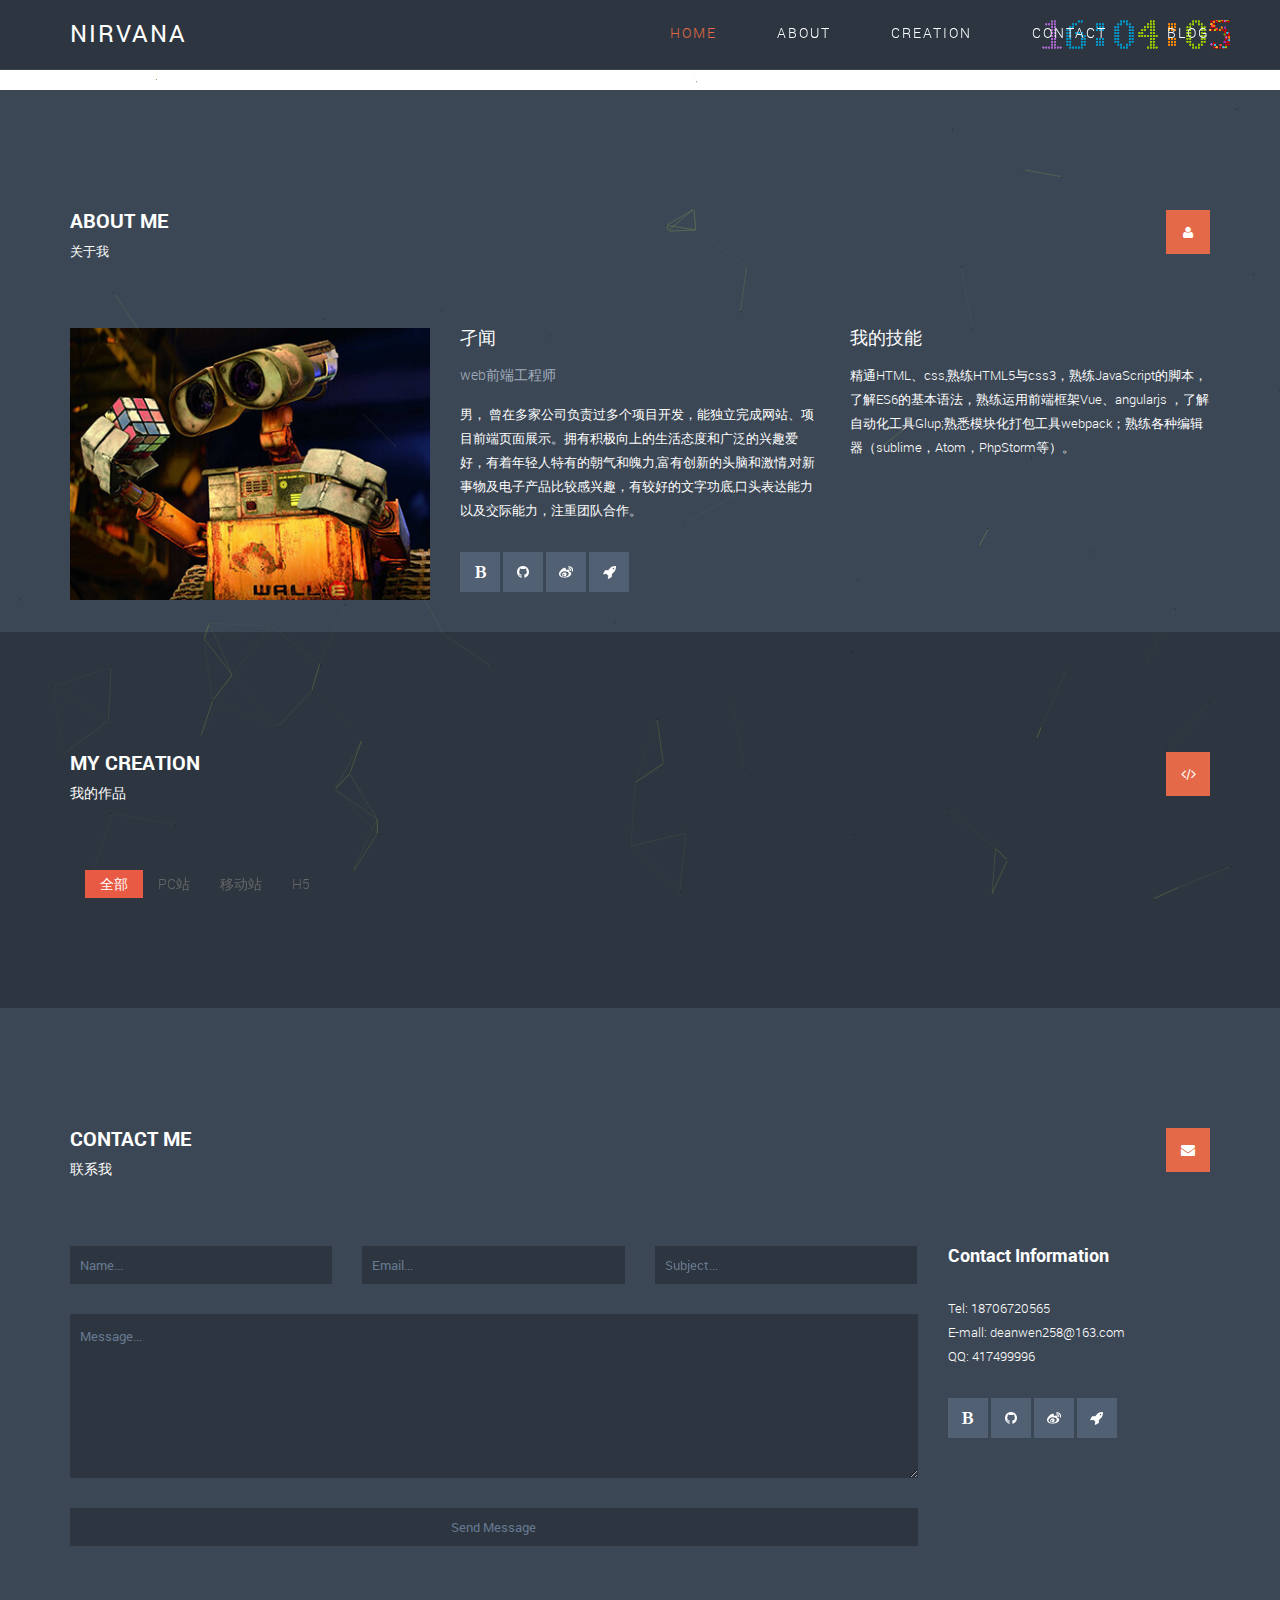
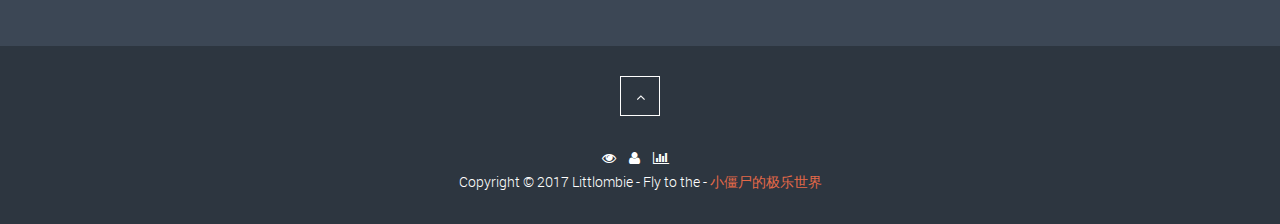
==== commit 6277af75: "Update index.html" ====
--- a/index.html
+++ b/index.html
@@ -209,10 +209,10 @@
                 </div>
                 <div class="col-md-4 col-sm-6 col-xs-12">
                     <div class="profile-content">
-                        <h4>文亚东</h4>
+                        <h4>孑闻</h4>
                         <span>web前端工程师</span>
                         <p>
-                            男、27岁，<!--现居西安，--> 拥有3年多前端开发经验，曾在多家公司负责过多个项目开发，能独立完成网站、项目前端页面展示。拥有积极向上的生活态度和广泛的兴趣爱好，有着年轻人特有的朝气和魄力,富有创新的头脑和激情,对新事物及电子产品比较感兴趣，有较好的文字功底,口头表达能力以及交际能力，注重团队合作。</p>
+                            男，<!--现居西安，--> 曾在多家公司负责过多个项目开发，能独立完成网站、项目前端页面展示。拥有积极向上的生活态度和广泛的兴趣爱好，有着年轻人特有的朝气和魄力,富有创新的头脑和激情,对新事物及电子产品比较感兴趣，有较好的文字功底,口头表达能力以及交际能力，注重团队合作。</p>
                         <ul class="social-icons">
                             <li>
                                 <a href="https://littlombie.github.io/" class="fa fa-bold z9" target="_blank" title="博客"></a>
